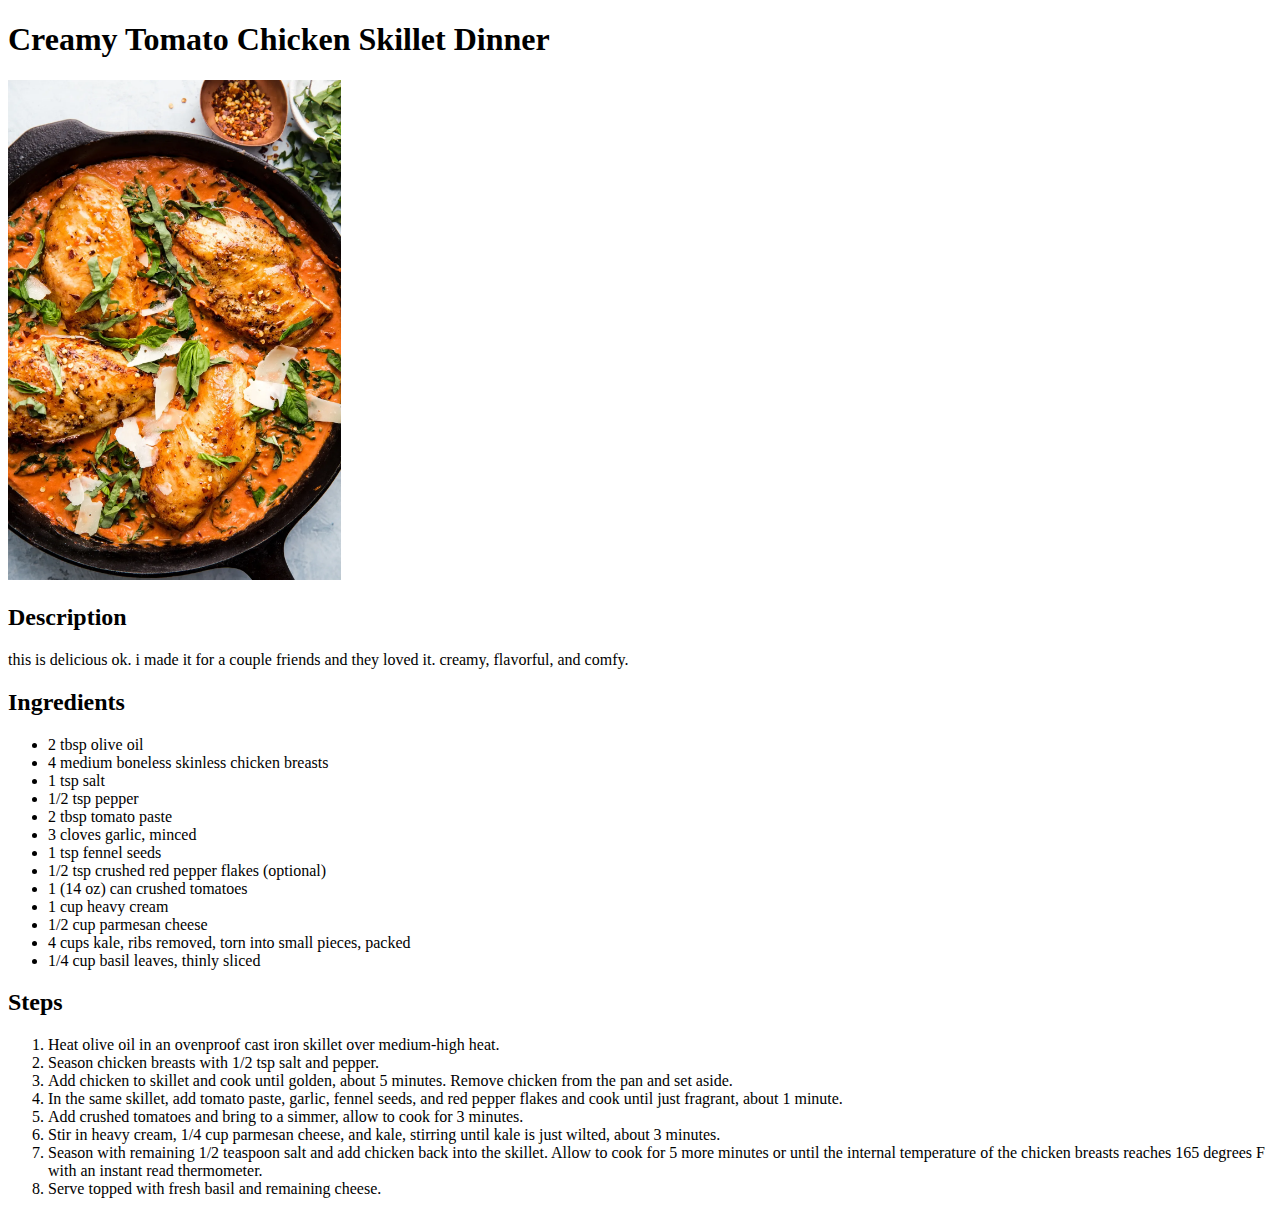
==== recipes/chickenskillet.html @ b5a2fed7 "added index page, recipe directory, image directory, and readme" ====
<!DOCTYPE html>
<html lang="en">
    <head>
        <title>Creamy Tomato Chicken Skillet</title>
        <meta charset="UTF-8">
    </head>
    <body>
        <h1>Creamy Tomato Chicken Skillet Dinner</h1>
        <img src="../img/chickenskillet.webp" alt="Seasoned chicken breasts in a skillet of tomato sauce."
        height="500">
        <h2>Description</h2>
        <p>this is delicious ok. i made it for a couple friends and they loved it.
            creamy, flavorful, and comfy.</p>
        <h2>Ingredients</h2>
        <ul>
            <li>2 tbsp olive oil</li>
            <li>4 medium boneless skinless chicken breasts</li>
            <li>1 tsp salt</li>
            <li>1/2 tsp pepper</li>
            <li>2 tbsp tomato paste</li>
            <li>3 cloves garlic, minced</li>
            <li>1 tsp fennel seeds</li>
            <li>1/2 tsp crushed red pepper flakes (optional)</li>
            <li>1 (14 oz) can crushed tomatoes</li>
            <li>1 cup heavy cream</li>
            <li>1/2 cup parmesan cheese</li>
            <li>4 cups kale, ribs removed, torn into small pieces, packed</li>
            <li>1/4 cup basil leaves, thinly sliced</li>
        </ul>
        <h2>Steps</h2>
        <ol>
            <li>Heat olive oil in an ovenproof cast iron skillet over medium-high heat.</li>
            <li>Season chicken breasts with 1/2 tsp salt and pepper.</li>
            <li>Add chicken to skillet and cook until golden, about 5 minutes. Remove chicken from the pan and
                set aside.</li>
            <li>In the same skillet, add tomato paste, garlic, fennel seeds, and red pepper flakes and cook
                until just fragrant, about 1 minute.</li>
            <li>Add crushed tomatoes and bring to a simmer, allow to cook for 3 minutes.</li>
            <li>Stir in heavy cream, 1/4 cup parmesan cheese, and kale, stirring until kale is just wilted,
                about 3 minutes.</li>
            <li>Season with remaining 1/2 teaspoon salt and add chicken back into the skillet. Allow to cook
                for 5 more minutes or until the internal temperature of the chicken breasts reaches 165 degrees
                F with an instant read thermometer.</li>         
            <li>Serve topped with fresh basil and remaining cheese.</li>
        </ol>
    </body>
</html>
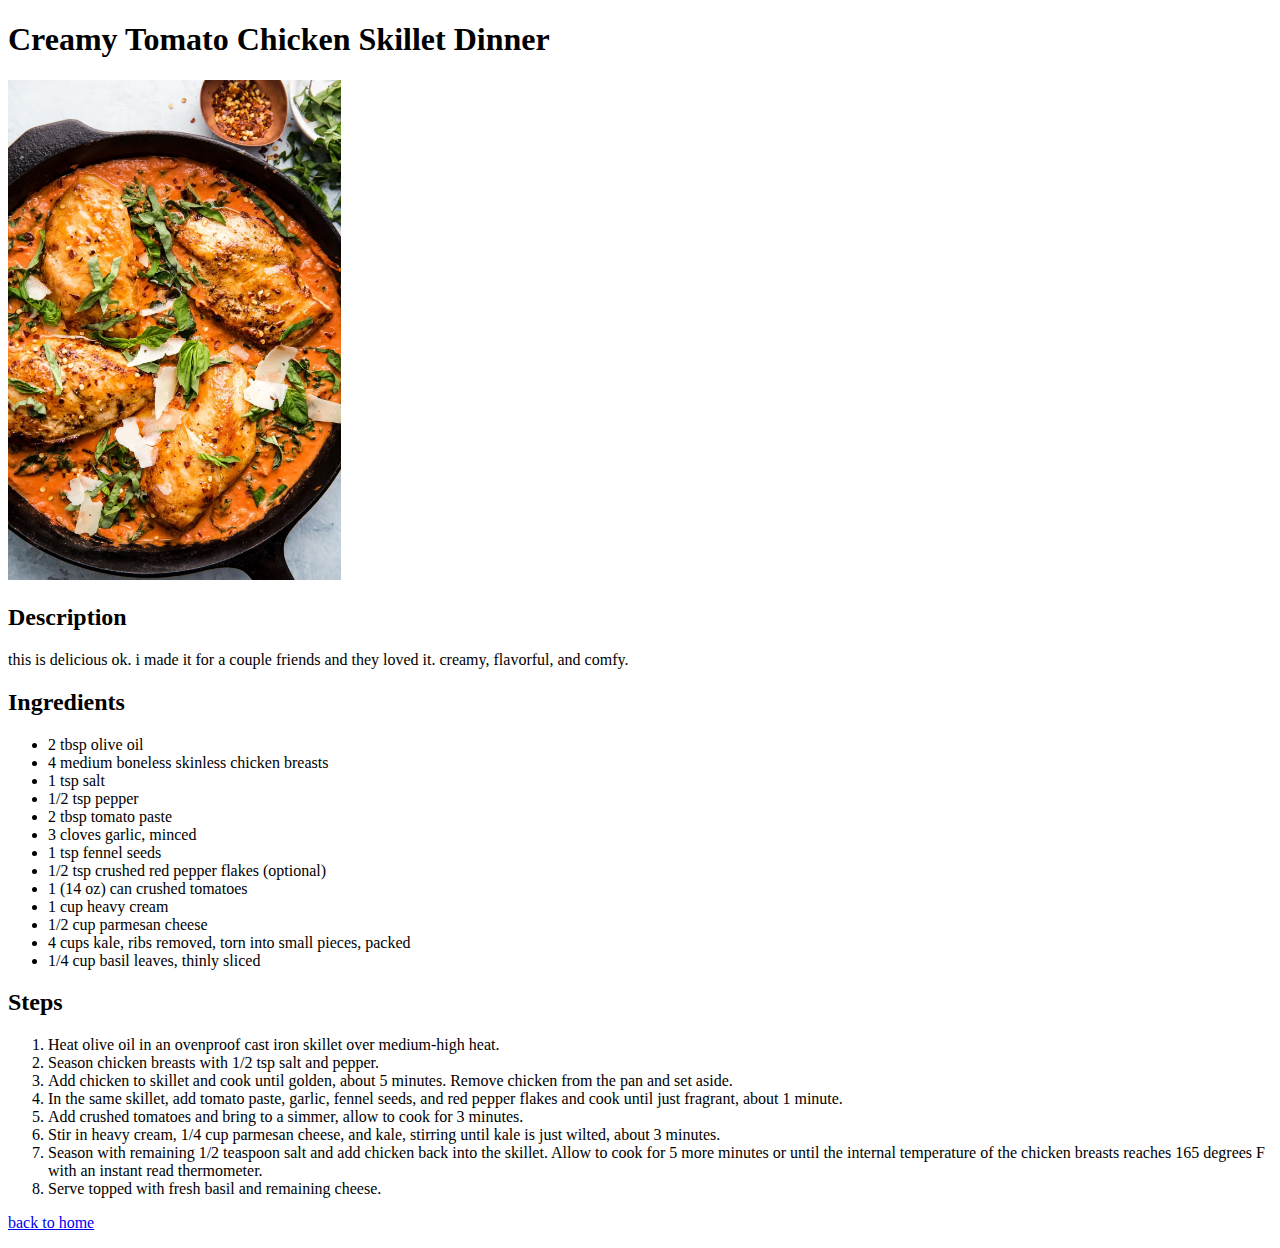
==== commit a0df8eac: "UPDATED: readme, index, chickenskillet. NEW: added a picture of mac n cheese in img as well as macnc" ====
--- a/recipes/chickenskillet.html
+++ b/recipes/chickenskillet.html
@@ -43,5 +43,6 @@
                 F with an instant read thermometer.</li>         
             <li>Serve topped with fresh basil and remaining cheese.</li>
         </ol>
+        <p><a href="../index.html">back to home</a></p>
     </body>
 </html>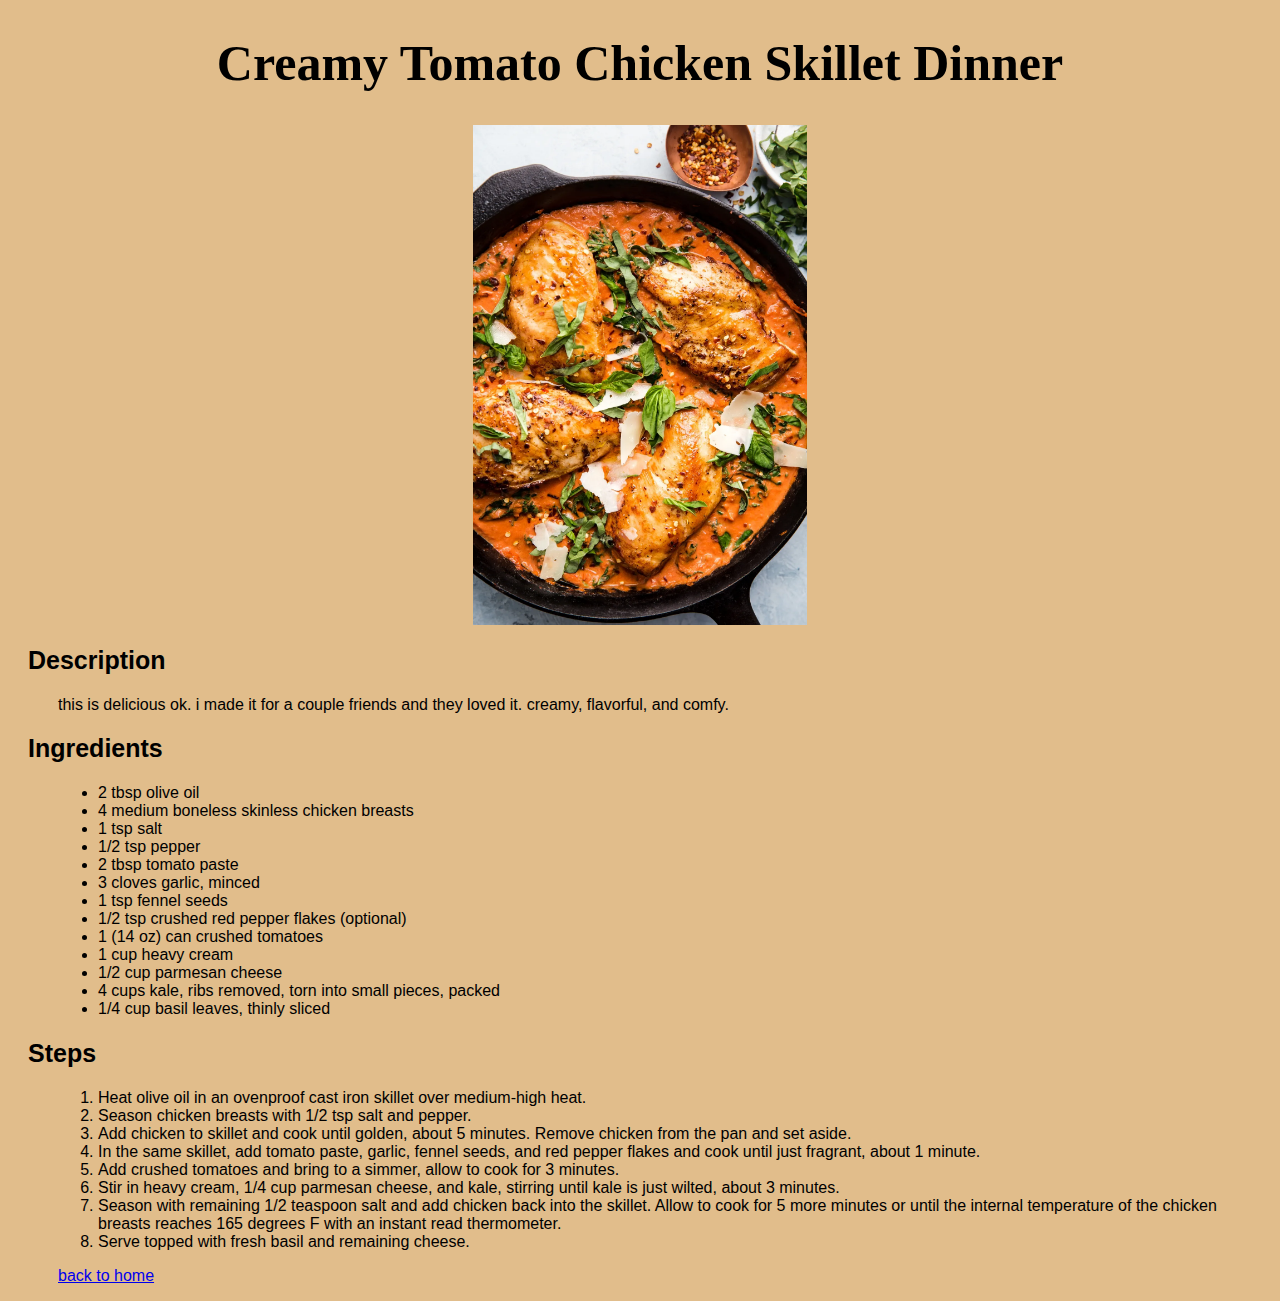
==== commit 65a82291: "added a css stylesheet for the whole website. modified all html docs accordingly" ====
--- a/recipes/chickenskillet.html
+++ b/recipes/chickenskillet.html
@@ -3,8 +3,9 @@
     <head>
         <title>Creamy Tomato Chicken Skillet</title>
         <meta charset="UTF-8">
+        <link rel="stylesheet" href="../style.css">
     </head>
-    <body>
+    <body class="chickenskillet">
         <h1>Creamy Tomato Chicken Skillet Dinner</h1>
         <img src="../img/chickenskillet.webp" alt="Seasoned chicken breasts in a skillet of tomato sauce."
         height="500">
--- a/style.css
+++ b/style.css
@@ -0,0 +1,69 @@
+/* odin recipes site css */
+
+/* WHOLE SITE */
+
+body {
+    font-family:Verdana, Geneva, Tahoma, sans-serif;
+}
+
+h1 {
+    text-align: center;
+    font-size: 50px;
+    font-family:'Times New Roman', Times, serif;
+}
+
+h2 {
+    font-size: 25px;
+    margin-left: 20px;
+}
+
+img {
+    display: block;
+    margin: 0 auto;
+}
+
+ul,
+ol,
+p {
+    margin-left: 50px;
+}
+
+/* index page */
+
+.index {
+    background-color: #8bb2e1; 
+}
+
+.index h1 {
+    text-align: center;
+    font-family: "Times New Roman", sans-serif;
+    font-size: 200px;
+}
+
+.indexlist {
+    text-align: center;
+    font-size: 25px;   
+}
+
+.indexlist li {
+    margin-bottom: 20px;
+}
+
+/* chicken skillet */
+
+.chickenskillet {
+    background-color: #E1BD8B;
+}
+
+/* mac and cheese */
+
+.mnc {
+    background-color: #EEE2D0;
+}
+
+/* mojito */
+
+.mojito {
+    background-color: #D0EED2;
+}
+
